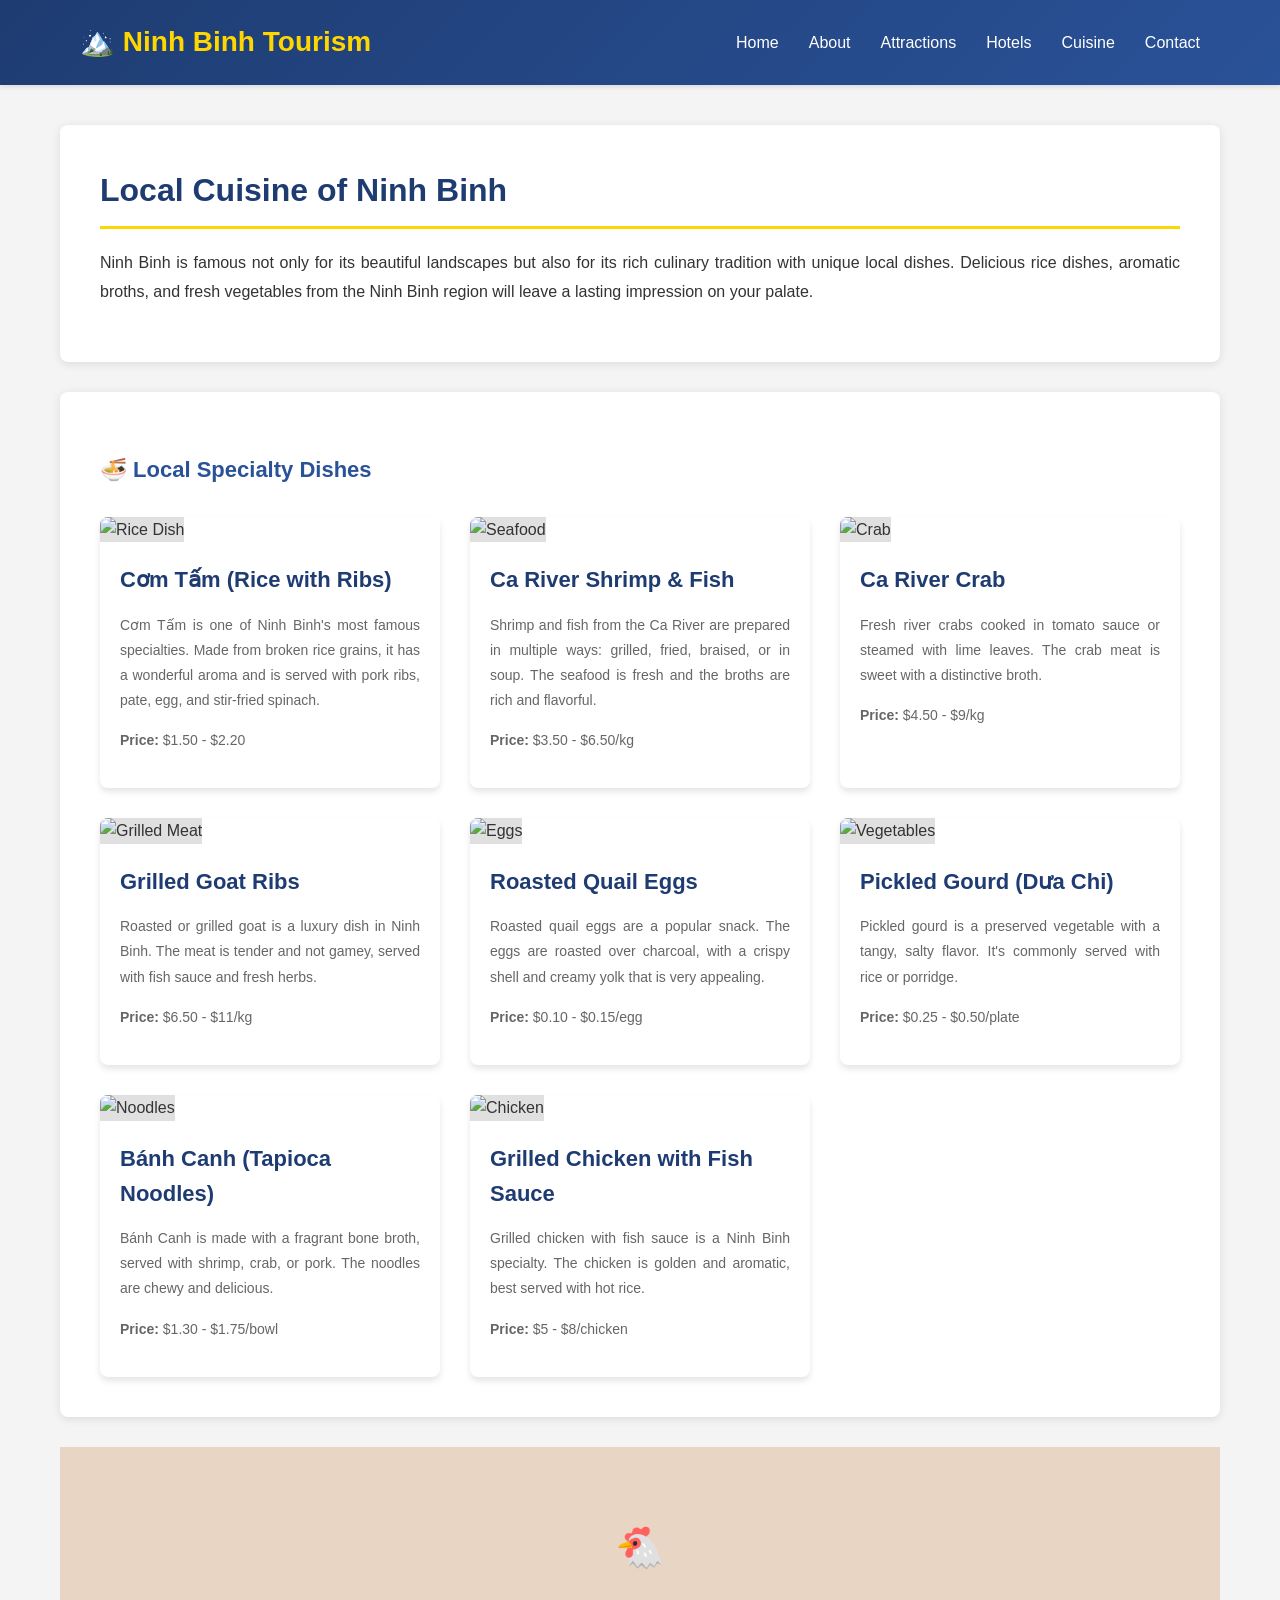
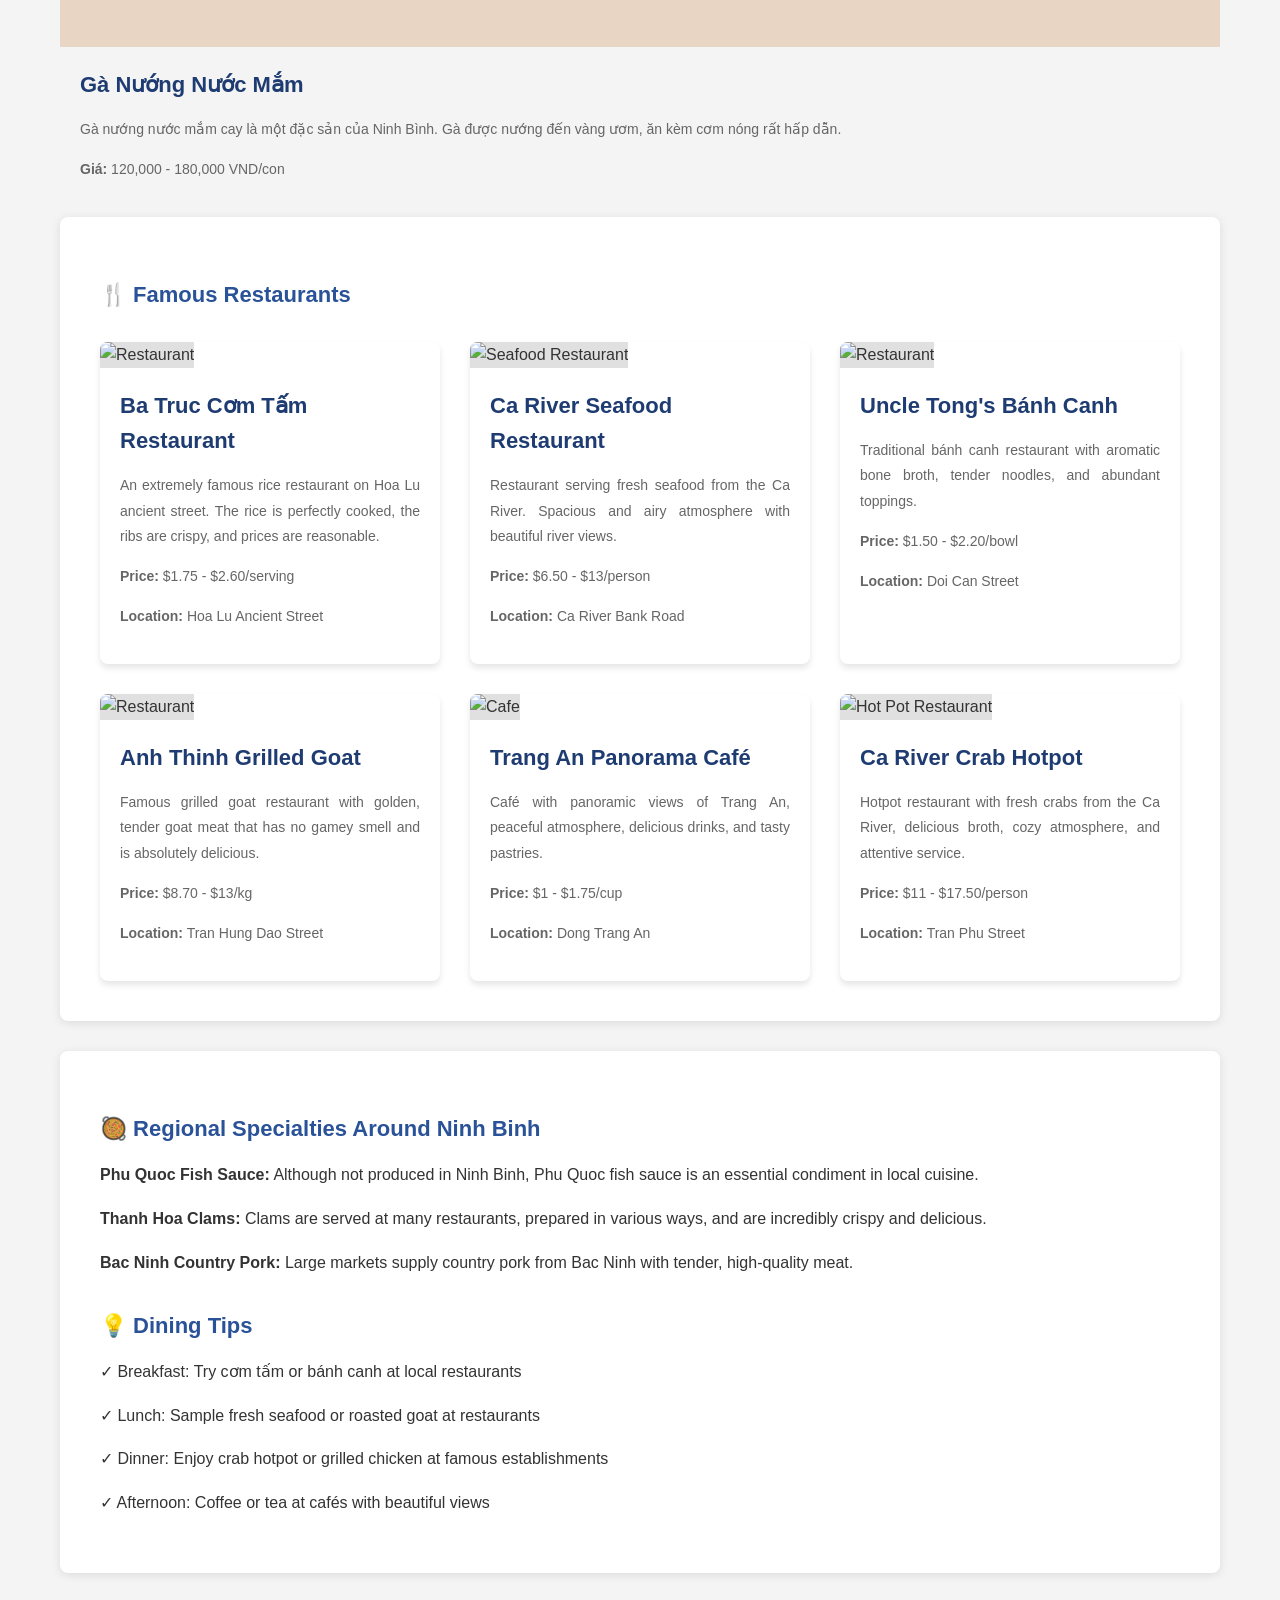
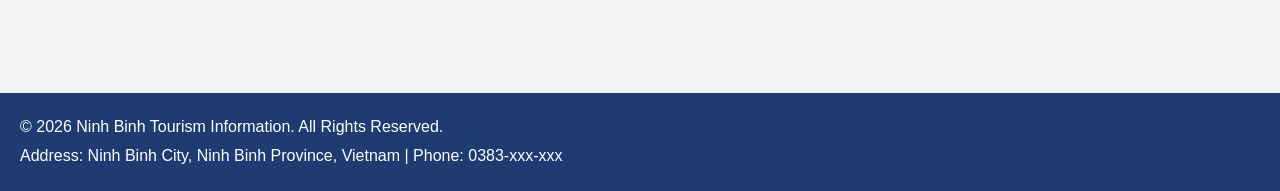
==== cuisine.html @ a0046a12 "Developing a Ninh Binh Tourism Information Website Introduction to Ninh Binh" ====
<!DOCTYPE html>
<html lang="en">
<head>
    <meta charset="UTF-8">
    <meta name="viewport" content="width=device-width, initial-scale=1.0">
    <title>Local Cuisine - Ninh Binh</title>
    <link rel="stylesheet" href="css/styles.css">
</head>
<body>
    <!-- Header -->
    <header>
        <div class="header-top">
            <div class="logo">🏔️ Ninh Binh Tourism</div>
            <nav>
                <ul>
                    <li><a href="index.html">Home</a></li>
                    <li><a href="intro.html">About</a></li>
                    <li><a href="attractions.html">Attractions</a></li>
                    <li><a href="hotels.html">Hotels</a></li>
                    <li><a href="cuisine.html">Cuisine</a></li>
                    <li><a href="contact.html">Contact</a></li>
                </ul>
            </nav>
        </div>
    </header>

    <!-- Main Content -->
    <main>
        <section class="container">
            <h2>Local Cuisine of Ninh Binh</h2>
            <p>Ninh Binh is famous not only for its beautiful landscapes but also for its rich culinary tradition with unique local dishes. Delicious rice dishes, aromatic broths, and fresh vegetables from the Ninh Binh region will leave a lasting impression on your palate.</p>
        </section>

        <section class="container">
            <h3>🍜 Local Specialty Dishes</h3>
            <div class="grid">
                <div class="card">
                    <img src="https://images.unsplash.com/photo-1546069901-ba9599a7e63c?w=400&h=300&fit=crop" alt="Rice Dish" class="card-image">
                    <div class="card-content">
                        <h3>Cơm Tấm (Rice with Ribs)</h3>
                        <p>Cơm Tấm is one of Ninh Binh's most famous specialties. Made from broken rice grains, it has a wonderful aroma and is served with pork ribs, pate, egg, and stir-fried spinach.</p>
                        <p><strong>Price:</strong> $1.50 - $2.20</p>
                    </div>
                </div>

                <div class="card">
                    <img src="https://images.unsplash.com/photo-1559827260-dc66d52bef19?w=400&h=300&fit=crop" alt="Seafood" class="card-image">
                    <div class="card-content">
                        <h3>Ca River Shrimp & Fish</h3>
                        <p>Shrimp and fish from the Ca River are prepared in multiple ways: grilled, fried, braised, or in soup. The seafood is fresh and the broths are rich and flavorful.</p>
                        <p><strong>Price:</strong> $3.50 - $6.50/kg</p>
                    </div>
                </div>

                <div class="card">
                    <img src="https://images.unsplash.com/photo-1580822261290-991b38693d1b?w=400&h=300&fit=crop" alt="Crab" class="card-image">
                    <div class="card-content">
                        <h3>Ca River Crab</h3>
                        <p>Fresh river crabs cooked in tomato sauce or steamed with lime leaves. The crab meat is sweet with a distinctive broth.</p>
                        <p><strong>Price:</strong> $4.50 - $9/kg</p>
                    </div>
                </div>

                <div class="card">
                    <img src="https://images.unsplash.com/photo-1555939594-58d7cb561ad1?w=400&h=300&fit=crop" alt="Grilled Meat" class="card-image">
                    <div class="card-content">
                        <h3>Grilled Goat Ribs</h3>
                        <p>Roasted or grilled goat is a luxury dish in Ninh Binh. The meat is tender and not gamey, served with fish sauce and fresh herbs.</p>
                        <p><strong>Price:</strong> $6.50 - $11/kg</p>
                    </div>
                </div>

                <div class="card">
                    <img src="https://images.unsplash.com/photo-1585518441758-b4b82e2d3c0b?w=400&h=300&fit=crop" alt="Eggs" class="card-image">
                    <div class="card-content">
                        <h3>Roasted Quail Eggs</h3>
                        <p>Roasted quail eggs are a popular snack. The eggs are roasted over charcoal, with a crispy shell and creamy yolk that is very appealing.</p>
                        <p><strong>Price:</strong> $0.10 - $0.15/egg</p>
                    </div>
                </div>

                <div class="card">
                    <img src="https://images.unsplash.com/photo-1589985643126-e47f83fbf518?w=400&h=300&fit=crop" alt="Vegetables" class="card-image">
                    <div class="card-content">
                        <h3>Pickled Gourd (Dưa Chi)</h3>
                        <p>Pickled gourd is a preserved vegetable with a tangy, salty flavor. It's commonly served with rice or porridge.</p>
                        <p><strong>Price:</strong> $0.25 - $0.50/plate</p>
                    </div>
                </div>

                <div class="card">
                    <img src="https://images.unsplash.com/photo-1612874742237-6526221fcf4b?w=400&h=300&fit=crop" alt="Noodles" class="card-image">
                    <div class="card-content">
                        <h3>Bánh Canh (Tapioca Noodles)</h3>
                        <p>Bánh Canh is made with a fragrant bone broth, served with shrimp, crab, or pork. The noodles are chewy and delicious.</p>
                        <p><strong>Price:</strong> $1.30 - $1.75/bowl</p>
                    </div>
                </div>

                <div class="card">
                    <img src="https://images.unsplash.com/photo-1598103442097-8b74394b95c6?w=400&h=300&fit=crop" alt="Chicken" class="card-image">
                    <div class="card-content">
                        <h3>Grilled Chicken with Fish Sauce</h3>
                        <p>Grilled chicken with fish sauce is a Ninh Binh specialty. The chicken is golden and aromatic, best served with hot rice.</p>
                        <p><strong>Price:</strong> $5 - $8/chicken</p>
                    </div>
                </div>
            </div>
        </section>
                    <div class="card-image" style="background-color: #e8d5c4; display: flex; align-items: center; justify-content: center; font-size: 40px;">🐔</div>
                    <div class="card-content">
                        <h3>Gà Nướng Nước Mắm</h3>
                        <p>Gà nướng nước mắm cay là một đặc sản của Ninh Bình. Gà được nướng đến vàng ươm, ăn kèm cơm nóng rất hấp dẫn.</p>
                        <p><strong>Giá:</strong> 120,000 - 180,000 VND/con</p>
                    </div>
                </div>
            </div>
        </section>

        <section class="container">
            <h3>🍴 Famous Restaurants</h3>
            <div class="grid">
                <div class="card">
                    <img src="https://images.unsplash.com/photo-1567089707562-89cc14f55bf2?w=400&h=300&fit=crop" alt="Restaurant" class="card-image">
                    <div class="card-content">
                        <h3>Ba Truc Cơm Tấm Restaurant</h3>
                        <p>An extremely famous rice restaurant on Hoa Lu ancient street. The rice is perfectly cooked, the ribs are crispy, and prices are reasonable.</p>
                        <p><strong>Price:</strong> $1.75 - $2.60/serving</p>
                        <p><strong>Location:</strong> Hoa Lu Ancient Street</p>
                    </div>
                </div>

                <div class="card">
                    <img src="https://images.unsplash.com/photo-1546069901-ba9599a7e63c?w=400&h=300&fit=crop" alt="Seafood Restaurant" class="card-image">
                    <div class="card-content">
                        <h3>Ca River Seafood Restaurant</h3>
                        <p>Restaurant serving fresh seafood from the Ca River. Spacious and airy atmosphere with beautiful river views.</p>
                        <p><strong>Price:</strong> $6.50 - $13/person</p>
                        <p><strong>Location:</strong> Ca River Bank Road</p>
                    </div>
                </div>

                <div class="card">
                    <img src="https://images.unsplash.com/photo-1612874742237-6526221fcf4b?w=400&h=300&fit=crop" alt="Restaurant" class="card-image">
                    <div class="card-content">
                        <h3>Uncle Tong's Bánh Canh</h3>
                        <p>Traditional bánh canh restaurant with aromatic bone broth, tender noodles, and abundant toppings.</p>
                        <p><strong>Price:</strong> $1.50 - $2.20/bowl</p>
                        <p><strong>Location:</strong> Doi Can Street</p>
                    </div>
                </div>

                <div class="card">
                    <img src="https://images.unsplash.com/photo-1555939594-58d7cb561ad1?w=400&h=300&fit=crop" alt="Restaurant" class="card-image">
                    <div class="card-content">
                        <h3>Anh Thinh Grilled Goat</h3>
                        <p>Famous grilled goat restaurant with golden, tender goat meat that has no gamey smell and is absolutely delicious.</p>
                        <p><strong>Price:</strong> $8.70 - $13/kg</p>
                        <p><strong>Location:</strong> Tran Hung Dao Street</p>
                    </div>
                </div>

                <div class="card">
                    <img src="https://images.unsplash.com/photo-1495521821757-a1efb6729352?w=400&h=300&fit=crop" alt="Cafe" class="card-image">
                    <div class="card-content">
                        <h3>Trang An Panorama Café</h3>
                        <p>Café with panoramic views of Trang An, peaceful atmosphere, delicious drinks, and tasty pastries.</p>
                        <p><strong>Price:</strong> $1 - $1.75/cup</p>
                        <p><strong>Location:</strong> Dong Trang An</p>
                    </div>
                </div>

                <div class="card">
                    <img src="https://images.unsplash.com/photo-1567299676641-46d1f1ed548a?w=400&h=300&fit=crop" alt="Hot Pot Restaurant" class="card-image">
                    <div class="card-content">
                        <h3>Ca River Crab Hotpot</h3>
                        <p>Hotpot restaurant with fresh crabs from the Ca River, delicious broth, cozy atmosphere, and attentive service.</p>
                        <p><strong>Price:</strong> $11 - $17.50/person</p>
                        <p><strong>Location:</strong> Tran Phu Street</p>
                    </div>
                </div>
            </div>
        </section>

        <section class="container">
            <h3>🥘 Regional Specialties Around Ninh Binh</h3>
            <p><strong>Phu Quoc Fish Sauce:</strong> Although not produced in Ninh Binh, Phu Quoc fish sauce is an essential condiment in local cuisine.</p>
            <p><strong>Thanh Hoa Clams:</strong> Clams are served at many restaurants, prepared in various ways, and are incredibly crispy and delicious.</p>
            <p><strong>Bac Ninh Country Pork:</strong> Large markets supply country pork from Bac Ninh with tender, high-quality meat.</p>
            
            <h3 style="margin-top: 30px;">💡 Dining Tips</h3>
            <p>✓ Breakfast: Try cơm tấm or bánh canh at local restaurants</p>
            <p>✓ Lunch: Sample fresh seafood or roasted goat at restaurants</p>
            <p>✓ Dinner: Enjoy crab hotpot or grilled chicken at famous establishments</p>
            <p>✓ Afternoon: Coffee or tea at cafés with beautiful views</p>
        </section>
    </main>

    <!-- Footer -->
    <footer>
        <p>&copy; 2026 Ninh Binh Tourism Information. All Rights Reserved.</p>
        <p>Address: Ninh Binh City, Ninh Binh Province, Vietnam | Phone: 0383-xxx-xxx</p>
    </footer>
</body>
</html>
---- css/styles.css ----
/* General Styles */
* {
    margin: 0;
    padding: 0;
    box-sizing: border-box;
}

body {
    font-family: 'Segoe UI', Tahoma, Geneva, Verdana, sans-serif;
    line-height: 1.6;
    color: #333;
    background-color: #f4f4f4;
}

a {
    text-decoration: none;
    color: inherit;
}

/* Header & Navigation */
header {
    background: linear-gradient(135deg, #1e3c72 0%, #2a5298 100%);
    color: white;
    padding: 0;
    box-shadow: 0 2px 5px rgba(0, 0, 0, 0.1);
    position: sticky;
    top: 0;
    z-index: 100;
}

.header-top {
    display: flex;
    justify-content: space-between;
    align-items: center;
    padding: 20px 40px;
    max-width: 1200px;
    margin: 0 auto;
    width: 100%;
}

.logo {
    font-size: 28px;
    font-weight: bold;
    color: #ffd700;
}

nav ul {
    list-style: none;
    display: flex;
    gap: 30px;
}

nav a {
    color: white;
    font-size: 16px;
    transition: color 0.3s ease;
}

nav a:hover {
    color: #ffd700;
}

/* Hero Section */
.hero {
    background: linear-gradient(rgba(0, 0, 0, 0.5), rgba(0, 0, 0, 0.5)), center/cover;
    background-size: cover;
    height: 500px;
    display: flex;
    align-items: center;
    justify-content: center;
    text-align: center;
    color: white;
}

.hero-content h1 {
    font-size: 48px;
    margin-bottom: 20px;
}

.hero-content p {
    font-size: 20px;
    margin-bottom: 30px;
}

.btn {
    display: inline-block;
    padding: 12px 30px;
    background-color: #ffd700;
    color: #1e3c72;
    border: none;
    border-radius: 5px;
    font-size: 16px;
    font-weight: bold;
    cursor: pointer;
    transition: background-color 0.3s ease;
}

.btn:hover {
    background-color: #ffed4e;
}

.btn-secondary {
    background-color: #2a5298;
    color: white;
    border: 2px solid #ffd700;
}

.btn-secondary:hover {
    background-color: #1e3c72;
}

/* Main Content */
main {
    max-width: 1200px;
    margin: 0 auto;
    padding: 40px 20px;
}

.container {
    background: white;
    padding: 40px;
    border-radius: 8px;
    box-shadow: 0 2px 10px rgba(0, 0, 0, 0.1);
    margin-bottom: 30px;
}

h2 {
    color: #1e3c72;
    font-size: 32px;
    margin-bottom: 20px;
    border-bottom: 3px solid #ffd700;
    padding-bottom: 10px;
}

h3 {
    color: #2a5298;
    font-size: 22px;
    margin-top: 20px;
    margin-bottom: 15px;
}

p {
    margin-bottom: 15px;
    text-align: justify;
    line-height: 1.8;
}

/* Grid Layout for Cards */
.grid {
    display: grid;
    grid-template-columns: repeat(auto-fit, minmax(300px, 1fr));
    gap: 30px;
    margin-top: 30px;
}

.card {
    background: white;
    border-radius: 8px;
    overflow: hidden;
    box-shadow: 0 4px 6px rgba(0, 0, 0, 0.1);
    transition: transform 0.3s ease, box-shadow 0.3s ease;
}

.card:hover {
    transform: translateY(-5px);
    box-shadow: 0 8px 12px rgba(0, 0, 0, 0.2);
}

.card-image {
    width: 100%;
    height: 200px;
    object-fit: cover;
    background-color: #e0e0e0;
}

.card-content {
    padding: 20px;
}

.card-content h3 {
    margin-top: 0;
    color: #1e3c72;
}

.card-content p {
    font-size: 14px;
    color: #666;
}

.rating {
    color: #ffd700;
    font-size: 14px;
    margin: 10px 0;
}

/* Contact Form */
.form-group {
    margin-bottom: 20px;
}

label {
    display: block;
    margin-bottom: 5px;
    color: #1e3c72;
    font-weight: bold;
}

input[type="text"],
input[type="email"],
input[type="phone"],
textarea {
    width: 100%;
    padding: 12px;
    border: 1px solid #ddd;
    border-radius: 4px;
    font-size: 14px;
    font-family: Arial, sans-serif;
}

textarea {
    resize: vertical;
    min-height: 120px;
}

input[type="text"]:focus,
input[type="email"]:focus,
input[type="phone"]:focus,
textarea:focus {
    outline: none;
    border-color: #2a5298;
    box-shadow: 0 0 5px rgba(42, 82, 152, 0.3);
}

/* Footer */
footer {
    background: #1e3c72;
    color: white;
    text-align: center;
    padding: 20px;
    margin-top: 50px;
}

footer p {
    margin: 0;
    color: white;
}

/* Responsive Design */
@media (max-width: 768px) {
    .header-top {
        flex-direction: column;
        gap: 20px;
        padding: 15px 20px;
    }

    nav ul {
        flex-direction: column;
        gap: 10px;
        text-align: center;
    }

    .hero {
        height: 300px;
    }

    .hero-content h1 {
        font-size: 32px;
    }

    .hero-content p {
        font-size: 16px;
    }

    .grid {
        grid-template-columns: 1fr;
    }

    main {
        padding: 20px 10px;
    }

    .container {
        padding: 20px;
    }
}
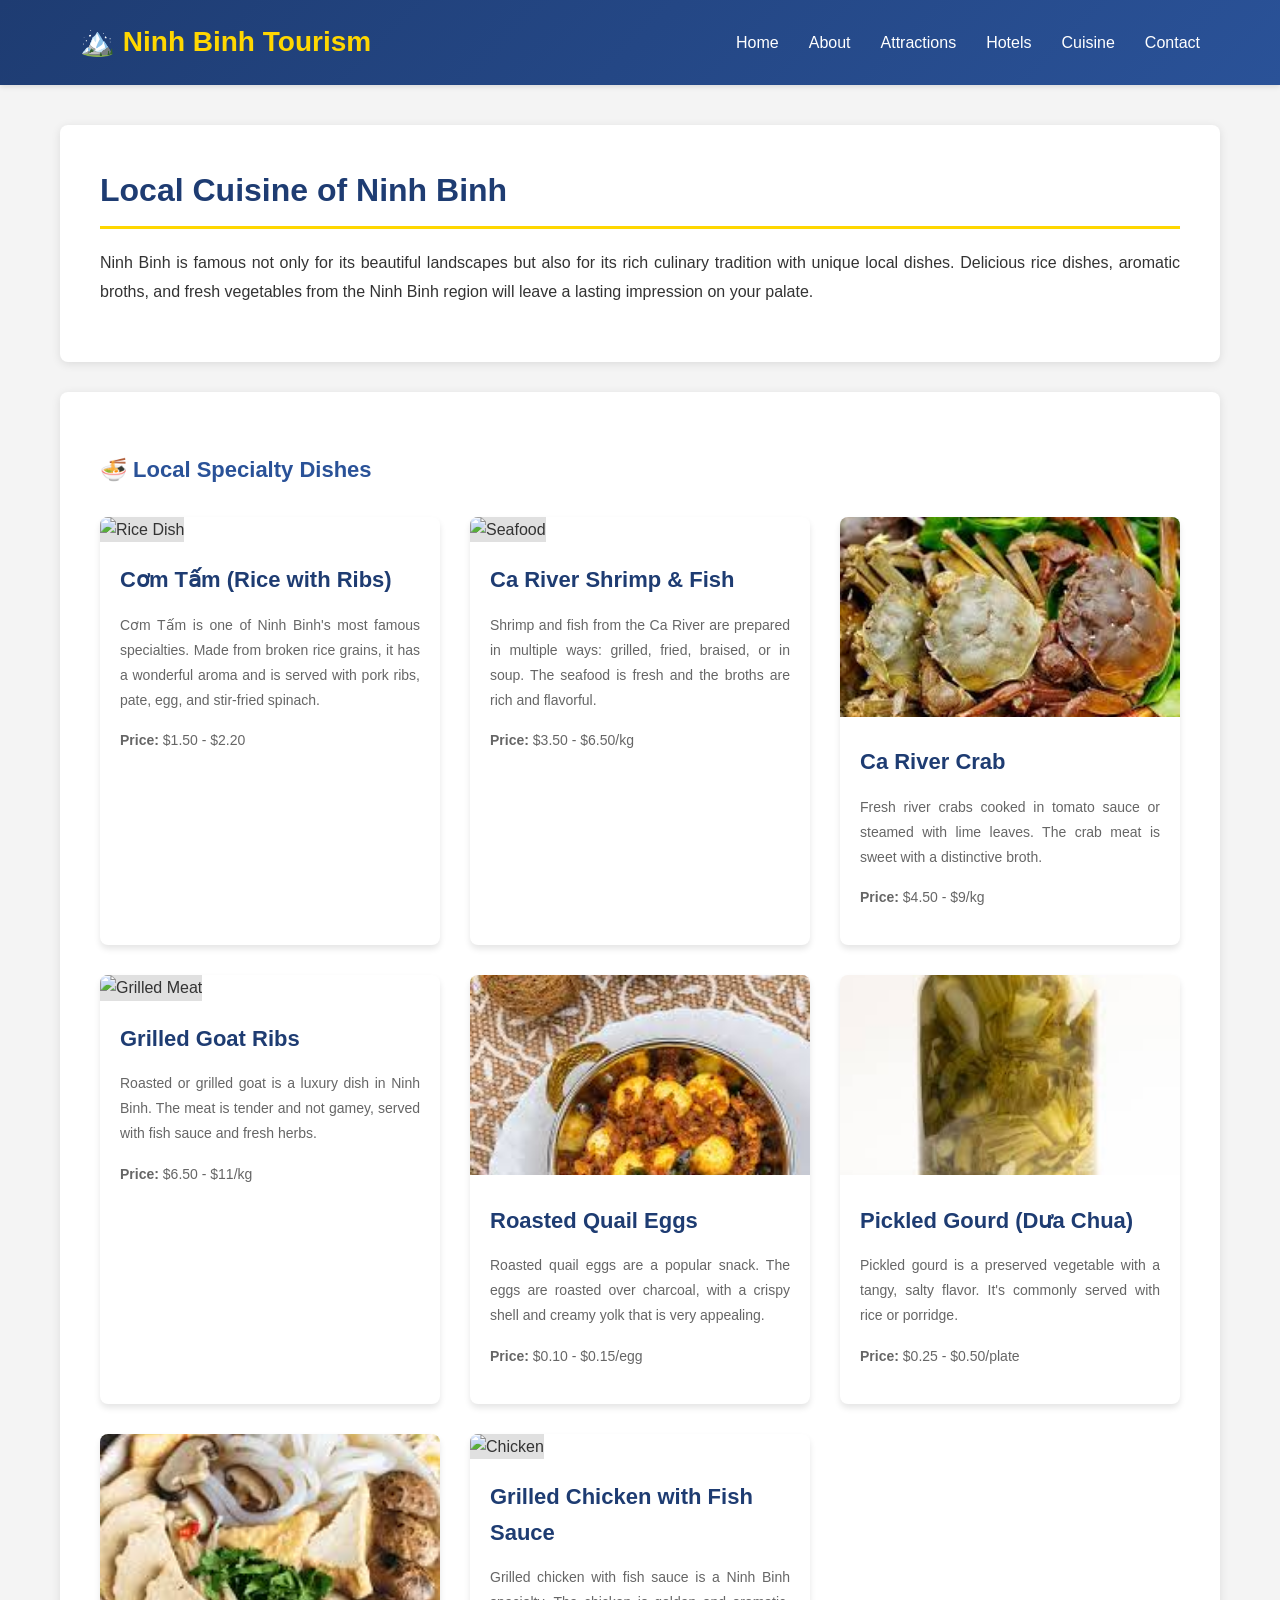
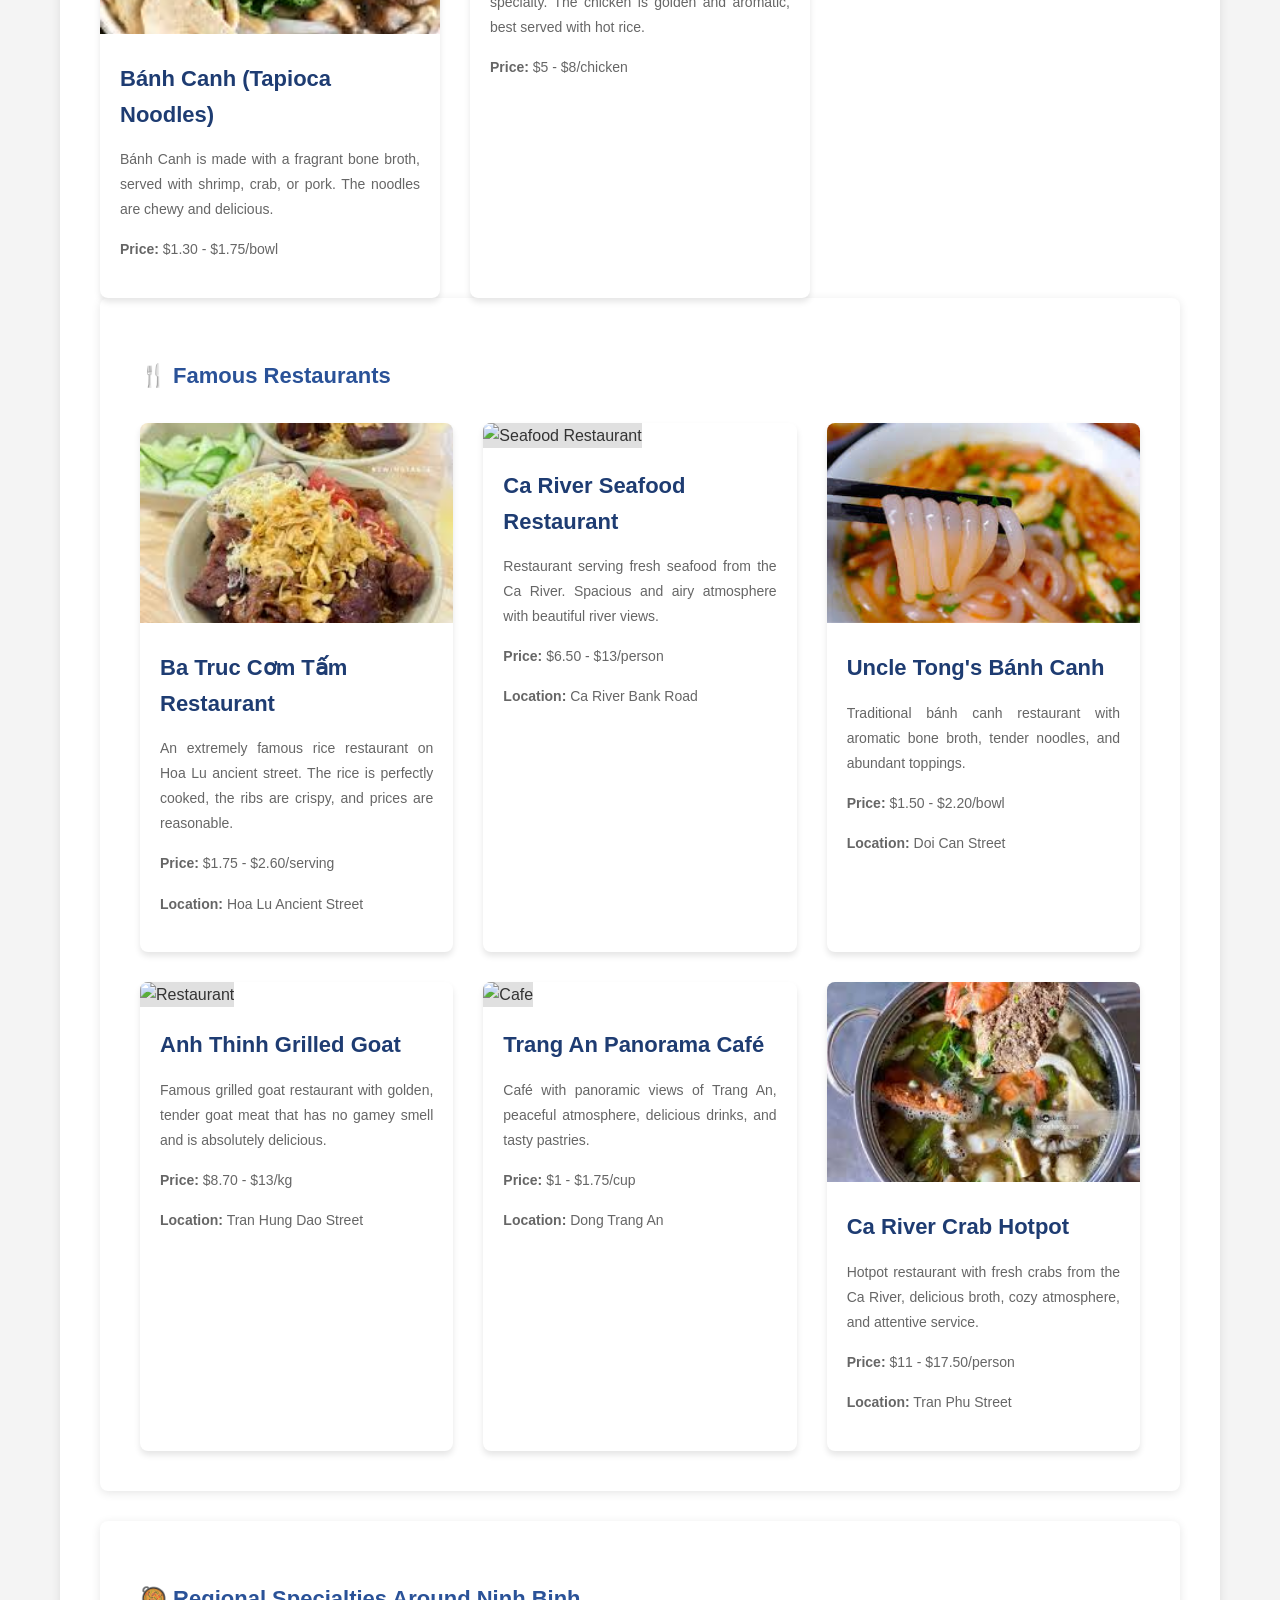
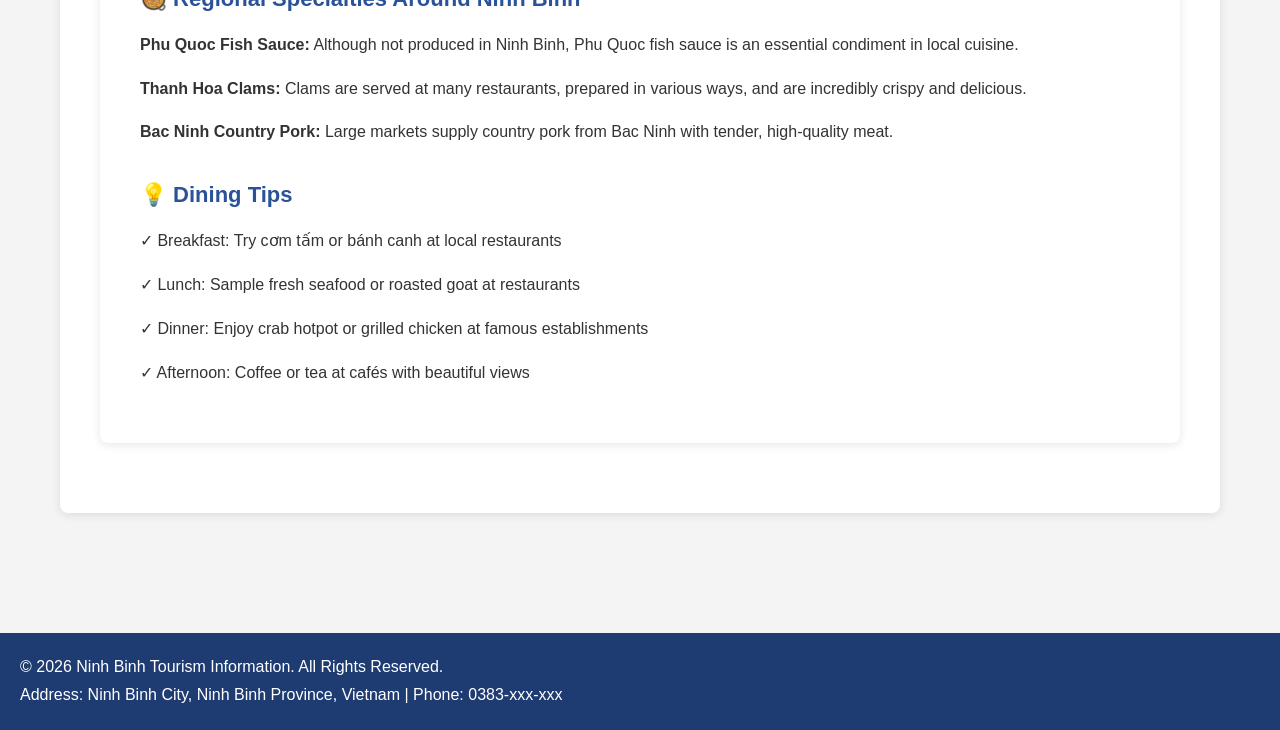
==== commit 9a25abaa: "Sửa lại ảnh rồi" ====
--- a/cuisine.html
+++ b/cuisine.html
@@ -53,7 +53,7 @@
                 </div>
 
                 <div class="card">
-                    <img src="https://images.unsplash.com/photo-1580822261290-991b38693d1b?w=400&h=300&fit=crop" alt="Crab" class="card-image">
+                    <img src="[data-uri]" alt="Crab" class="card-image">
                     <div class="card-content">
                         <h3>Ca River Crab</h3>
                         <p>Fresh river crabs cooked in tomato sauce or steamed with lime leaves. The crab meat is sweet with a distinctive broth.</p>
@@ -71,7 +71,7 @@
                 </div>
 
                 <div class="card">
-                    <img src="https://images.unsplash.com/photo-1585518441758-b4b82e2d3c0b?w=400&h=300&fit=crop" alt="Eggs" class="card-image">
+                    <img src="[data-uri]" alt="Eggs" class="card-image">
                     <div class="card-content">
                         <h3>Roasted Quail Eggs</h3>
                         <p>Roasted quail eggs are a popular snack. The eggs are roasted over charcoal, with a crispy shell and creamy yolk that is very appealing.</p>
@@ -80,16 +80,16 @@
                 </div>
 
                 <div class="card">
-                    <img src="https://images.unsplash.com/photo-1589985643126-e47f83fbf518?w=400&h=300&fit=crop" alt="Vegetables" class="card-image">
+                    <img src="[data-uri]" alt="Vegetables" class="card-image">
                     <div class="card-content">
-                        <h3>Pickled Gourd (Dưa Chi)</h3>
+                        <h3>Pickled Gourd (Dưa Chua)</h3>
                         <p>Pickled gourd is a preserved vegetable with a tangy, salty flavor. It's commonly served with rice or porridge.</p>
                         <p><strong>Price:</strong> $0.25 - $0.50/plate</p>
                     </div>
                 </div>
 
                 <div class="card">
-                    <img src="https://images.unsplash.com/photo-1612874742237-6526221fcf4b?w=400&h=300&fit=crop" alt="Noodles" class="card-image">
+                    <img src="[data-uri]" alt="Noodles" class="card-image">
                     <div class="card-content">
                         <h3>Bánh Canh (Tapioca Noodles)</h3>
                         <p>Bánh Canh is made with a fragrant bone broth, served with shrimp, crab, or pork. The noodles are chewy and delicious.</p>
@@ -106,22 +106,13 @@
                     </div>
                 </div>
             </div>
-        </section>
-                    <div class="card-image" style="background-color: #e8d5c4; display: flex; align-items: center; justify-content: center; font-size: 40px;">🐔</div>
-                    <div class="card-content">
-                        <h3>Gà Nướng Nước Mắm</h3>
-                        <p>Gà nướng nước mắm cay là một đặc sản của Ninh Bình. Gà được nướng đến vàng ươm, ăn kèm cơm nóng rất hấp dẫn.</p>
-                        <p><strong>Giá:</strong> 120,000 - 180,000 VND/con</p>
-                    </div>
-                </div>
-            </div>
-        </section>
+        
 
         <section class="container">
             <h3>🍴 Famous Restaurants</h3>
             <div class="grid">
                 <div class="card">
-                    <img src="https://images.unsplash.com/photo-1567089707562-89cc14f55bf2?w=400&h=300&fit=crop" alt="Restaurant" class="card-image">
+                    <img src="[data-uri]" alt="Restaurant" class="card-image">
                     <div class="card-content">
                         <h3>Ba Truc Cơm Tấm Restaurant</h3>
                         <p>An extremely famous rice restaurant on Hoa Lu ancient street. The rice is perfectly cooked, the ribs are crispy, and prices are reasonable.</p>
@@ -131,7 +122,7 @@
                 </div>
 
                 <div class="card">
-                    <img src="https://images.unsplash.com/photo-1546069901-ba9599a7e63c?w=400&h=300&fit=crop" alt="Seafood Restaurant" class="card-image">
+                    <img src="https://dynamic-media-cdn.tripadvisor.com/media/photo-o/26/1d/73/3b/44-tr-n-b-ch-d-ng-phu.jpg?w=500&h=-1&s=1" alt="Seafood Restaurant" class="card-image">
                     <div class="card-content">
                         <h3>Ca River Seafood Restaurant</h3>
                         <p>Restaurant serving fresh seafood from the Ca River. Spacious and airy atmosphere with beautiful river views.</p>
@@ -141,7 +132,7 @@
                 </div>
 
                 <div class="card">
-                    <img src="https://images.unsplash.com/photo-1612874742237-6526221fcf4b?w=400&h=300&fit=crop" alt="Restaurant" class="card-image">
+                    <img src="[data-uri]" alt="Restaurant" class="card-image">
                     <div class="card-content">
                         <h3>Uncle Tong's Bánh Canh</h3>
                         <p>Traditional bánh canh restaurant with aromatic bone broth, tender noodles, and abundant toppings.</p>
@@ -171,7 +162,7 @@
                 </div>
 
                 <div class="card">
-                    <img src="https://images.unsplash.com/photo-1567299676641-46d1f1ed548a?w=400&h=300&fit=crop" alt="Hot Pot Restaurant" class="card-image">
+                    <img src="[data-uri]" alt="Hot Pot Restaurant" class="card-image">
                     <div class="card-content">
                         <h3>Ca River Crab Hotpot</h3>
                         <p>Hotpot restaurant with fresh crabs from the Ca River, delicious broth, cozy atmosphere, and attentive service.</p>
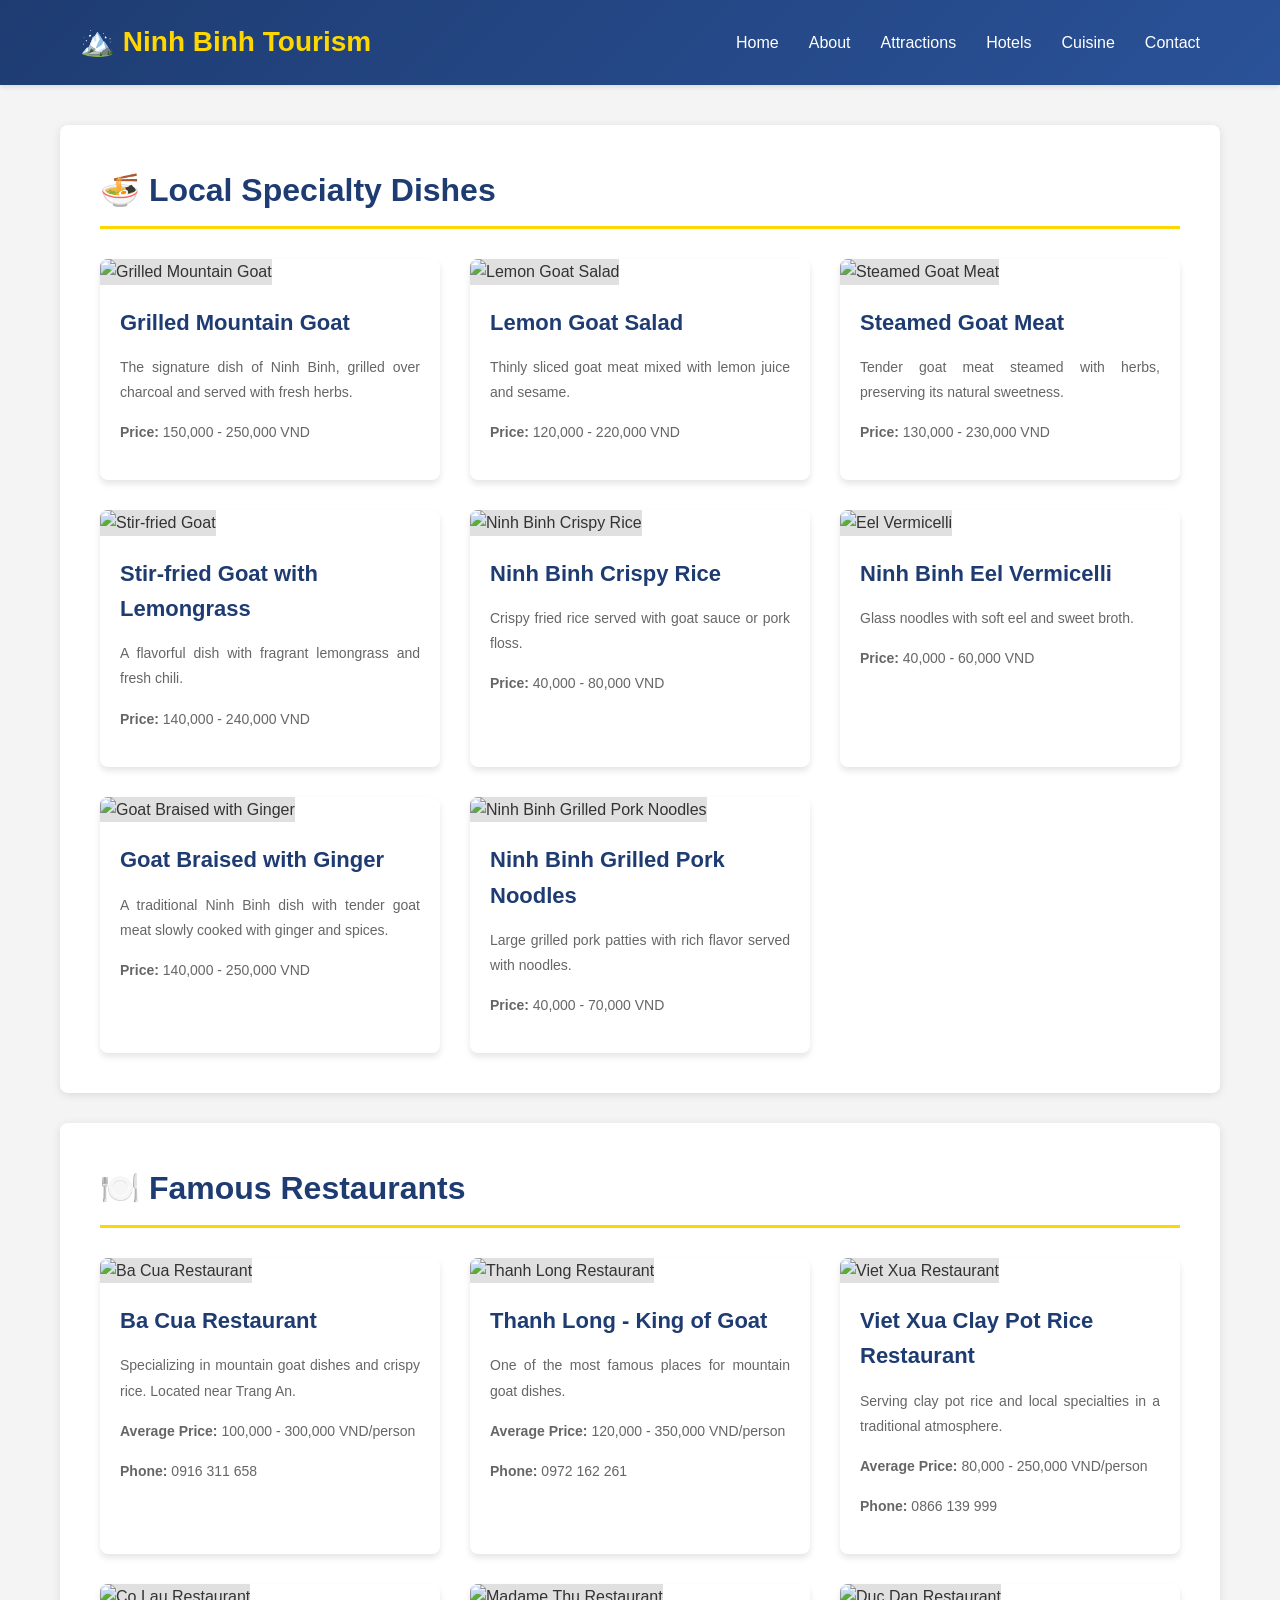
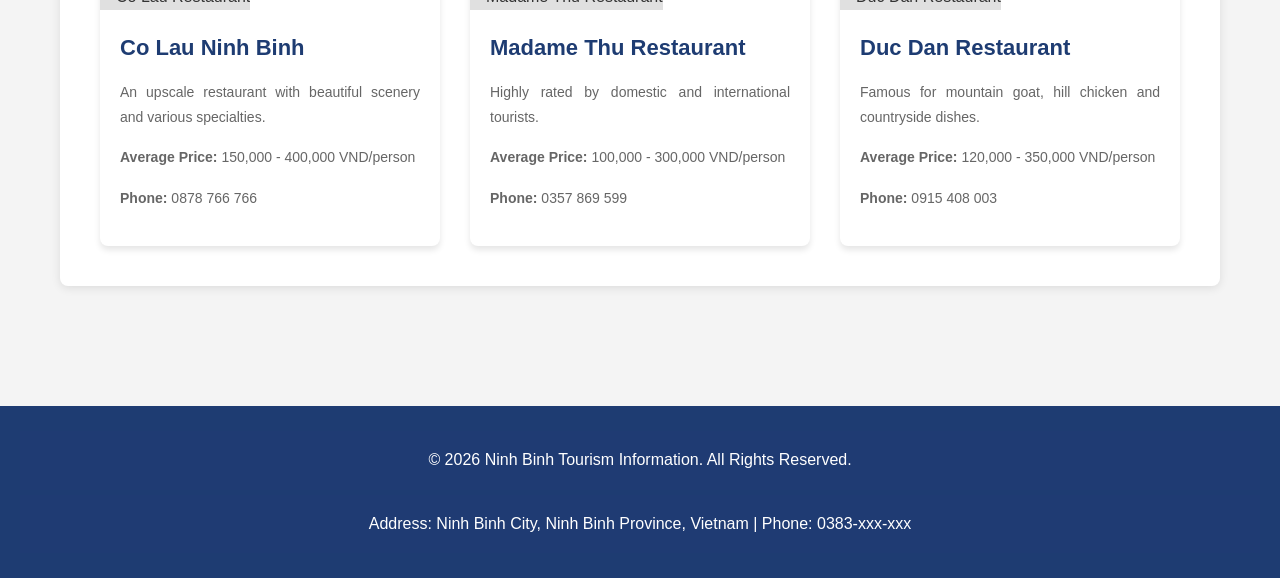
==== commit 940720d6: "cuisine/css" ====
--- a/cuisine.html
+++ b/cuisine.html
@@ -26,165 +26,154 @@
 
     <!-- Main Content -->
     <main>
-        <section class="container">
-            <h2>Local Cuisine of Ninh Binh</h2>
-            <p>Ninh Binh is famous not only for its beautiful landscapes but also for its rich culinary tradition with unique local dishes. Delicious rice dishes, aromatic broths, and fresh vegetables from the Ninh Binh region will leave a lasting impression on your palate.</p>
-        </section>
+        <!-- 🍜 Local Specialty Dishes -->
+<section class="container">
+    <h2>🍜 Local Specialty Dishes</h2>
+    <div class="grid">
 
-        <section class="container">
-            <h3>🍜 Local Specialty Dishes</h3>
-            <div class="grid">
-                <div class="card">
-                    <img src="https://images.unsplash.com/photo-1546069901-ba9599a7e63c?w=400&h=300&fit=crop" alt="Rice Dish" class="card-image">
-                    <div class="card-content">
-                        <h3>Cơm Tấm (Rice with Ribs)</h3>
-                        <p>Cơm Tấm is one of Ninh Binh's most famous specialties. Made from broken rice grains, it has a wonderful aroma and is served with pork ribs, pate, egg, and stir-fried spinach.</p>
-                        <p><strong>Price:</strong> $1.50 - $2.20</p>
-                    </div>
-                </div>
+        <div class="card">
+            <img src="https://images.unsplash.com/photo-1555939594-58d7cb561ad1?w=400&h=250&fit=crop" alt="Grilled Mountain Goat" class="card-image">
+            <div class="card-content">
+                <h3>Grilled Mountain Goat</h3>
+                <p>The signature dish of Ninh Binh, grilled over charcoal and served with fresh herbs.</p>
+                <p><strong>Price:</strong> 150,000 - 250,000 VND</p>
+            </div>
+        </div>
 
-                <div class="card">
-                    <img src="https://images.unsplash.com/photo-1559827260-dc66d52bef19?w=400&h=300&fit=crop" alt="Seafood" class="card-image">
-                    <div class="card-content">
-                        <h3>Ca River Shrimp & Fish</h3>
-                        <p>Shrimp and fish from the Ca River are prepared in multiple ways: grilled, fried, braised, or in soup. The seafood is fresh and the broths are rich and flavorful.</p>
-                        <p><strong>Price:</strong> $3.50 - $6.50/kg</p>
-                    </div>
-                </div>
+        <div class="card">
+            <img src="https://images.unsplash.com/photo-1504674900247-0877df9cc836?w=400&h=250&fit=crop" alt="Lemon Goat Salad" class="card-image">
+            <div class="card-content">
+                <h3>Lemon Goat Salad</h3>
+                <p>Thinly sliced goat meat mixed with lemon juice and sesame.</p>
+                <p><strong>Price:</strong> 120,000 - 220,000 VND</p>
+            </div>
+        </div>
 
-                <div class="card">
-                    <img src="[data-uri]" alt="Crab" class="card-image">
-                    <div class="card-content">
-                        <h3>Ca River Crab</h3>
-                        <p>Fresh river crabs cooked in tomato sauce or steamed with lime leaves. The crab meat is sweet with a distinctive broth.</p>
-                        <p><strong>Price:</strong> $4.50 - $9/kg</p>
-                    </div>
-                </div>
+        <div class="card">
+            <img src="https://images.unsplash.com/photo-1544025162-d76694265947?w=400&h=250&fit=crop" alt="Steamed Goat Meat" class="card-image">
+            <div class="card-content">
+                <h3>Steamed Goat Meat</h3>
+                <p>Tender goat meat steamed with herbs, preserving its natural sweetness.</p>
+                <p><strong>Price:</strong> 130,000 - 230,000 VND</p>
+            </div>
+        </div>
 
-                <div class="card">
-                    <img src="https://images.unsplash.com/photo-1555939594-58d7cb561ad1?w=400&h=300&fit=crop" alt="Grilled Meat" class="card-image">
-                    <div class="card-content">
-                        <h3>Grilled Goat Ribs</h3>
-                        <p>Roasted or grilled goat is a luxury dish in Ninh Binh. The meat is tender and not gamey, served with fish sauce and fresh herbs.</p>
-                        <p><strong>Price:</strong> $6.50 - $11/kg</p>
-                    </div>
-                </div>
+        <div class="card">
+            <img src="https://images.unsplash.com/photo-1526318896980-cf78c088247c?w=400&h=250&fit=crop" alt="Stir-fried Goat" class="card-image">
+            <div class="card-content">
+                <h3>Stir-fried Goat with Lemongrass</h3>
+                <p>A flavorful dish with fragrant lemongrass and fresh chili.</p>
+                <p><strong>Price:</strong> 140,000 - 240,000 VND</p>
+            </div>
+        </div>
 
-                <div class="card">
-                    <img src="[data-uri]" alt="Eggs" class="card-image">
-                    <div class="card-content">
-                        <h3>Roasted Quail Eggs</h3>
-                        <p>Roasted quail eggs are a popular snack. The eggs are roasted over charcoal, with a crispy shell and creamy yolk that is very appealing.</p>
-                        <p><strong>Price:</strong> $0.10 - $0.15/egg</p>
-                    </div>
-                </div>
+        <div class="card">
+            <img src="https://images.unsplash.com/photo-1603133872878-684f208fb84b?w=400&h=250&fit=crop" alt="Ninh Binh Crispy Rice" class="card-image">
+            <div class="card-content">
+                <h3>Ninh Binh Crispy Rice</h3>
+                <p>Crispy fried rice served with goat sauce or pork floss.</p>
+                <p><strong>Price:</strong> 40,000 - 80,000 VND</p>
+            </div>
+        </div>
 
-                <div class="card">
-                    <img src="[data-uri]" alt="Vegetables" class="card-image">
-                    <div class="card-content">
-                        <h3>Pickled Gourd (Dưa Chua)</h3>
-                        <p>Pickled gourd is a preserved vegetable with a tangy, salty flavor. It's commonly served with rice or porridge.</p>
-                        <p><strong>Price:</strong> $0.25 - $0.50/plate</p>
-                    </div>
-                </div>
+        <div class="card">
+            <img src="https://images.unsplash.com/photo-1617093727343-374698b1b08d?w=400&h=250&fit=crop" alt="Eel Vermicelli" class="card-image">
+            <div class="card-content">
+                <h3>Ninh Binh Eel Vermicelli</h3>
+                <p>Glass noodles with soft eel and sweet broth.</p>
+                <p><strong>Price:</strong> 40,000 - 60,000 VND</p>
+            </div>
+        </div>
 
-                <div class="card">
-                    <img src="[data-uri]" alt="Noodles" class="card-image">
-                    <div class="card-content">
-                        <h3>Bánh Canh (Tapioca Noodles)</h3>
-                        <p>Bánh Canh is made with a fragrant bone broth, served with shrimp, crab, or pork. The noodles are chewy and delicious.</p>
-                        <p><strong>Price:</strong> $1.30 - $1.75/bowl</p>
-                    </div>
-                </div>
+        <div class="card">
+    <img src="https://images.unsplash.com/photo-1544025162-d76694265947?w=400&h=250&fit=crop" alt="Goat Braised with Ginger" class="card-image">
+        <div class="card-content">
+        <h3>Goat Braised with Ginger</h3>
+        <p>A traditional Ninh Binh dish with tender goat meat slowly cooked with ginger and spices.</p>
+        <p><strong>Price:</strong> 140,000 - 250,000 VND</p>
+    </div>
+</div>
 
-                <div class="card">
-                    <img src="https://images.unsplash.com/photo-1598103442097-8b74394b95c6?w=400&h=300&fit=crop" alt="Chicken" class="card-image">
-                    <div class="card-content">
-                        <h3>Grilled Chicken with Fish Sauce</h3>
-                        <p>Grilled chicken with fish sauce is a Ninh Binh specialty. The chicken is golden and aromatic, best served with hot rice.</p>
-                        <p><strong>Price:</strong> $5 - $8/chicken</p>
-                    </div>
-                </div>
+        <div class="card">
+            <img src="https://images.unsplash.com/photo-1604908177520-1f3c8e5b6f4d?w=400&h=250&fit=crop" alt="Ninh Binh Grilled Pork Noodles" class="card-image">
+            <div class="card-content">
+                <h3>Ninh Binh Grilled Pork Noodles</h3>
+                <p>Large grilled pork patties with rich flavor served with noodles.</p>
+                <p><strong>Price:</strong> 40,000 - 70,000 VND</p>
             </div>
-        
+        </div>
 
-        <section class="container">
-            <h3>🍴 Famous Restaurants</h3>
-            <div class="grid">
-                <div class="card">
-                    <img src="[data-uri]" alt="Restaurant" class="card-image">
-                    <div class="card-content">
-                        <h3>Ba Truc Cơm Tấm Restaurant</h3>
-                        <p>An extremely famous rice restaurant on Hoa Lu ancient street. The rice is perfectly cooked, the ribs are crispy, and prices are reasonable.</p>
-                        <p><strong>Price:</strong> $1.75 - $2.60/serving</p>
-                        <p><strong>Location:</strong> Hoa Lu Ancient Street</p>
-                    </div>
-                </div>
+    </div>
+</section>
 
-                <div class="card">
-                    <img src="https://dynamic-media-cdn.tripadvisor.com/media/photo-o/26/1d/73/3b/44-tr-n-b-ch-d-ng-phu.jpg?w=500&h=-1&s=1" alt="Seafood Restaurant" class="card-image">
-                    <div class="card-content">
-                        <h3>Ca River Seafood Restaurant</h3>
-                        <p>Restaurant serving fresh seafood from the Ca River. Spacious and airy atmosphere with beautiful river views.</p>
-                        <p><strong>Price:</strong> $6.50 - $13/person</p>
-                        <p><strong>Location:</strong> Ca River Bank Road</p>
-                    </div>
-                </div>
 
-                <div class="card">
-                    <img src="[data-uri]" alt="Restaurant" class="card-image">
-                    <div class="card-content">
-                        <h3>Uncle Tong's Bánh Canh</h3>
-                        <p>Traditional bánh canh restaurant with aromatic bone broth, tender noodles, and abundant toppings.</p>
-                        <p><strong>Price:</strong> $1.50 - $2.20/bowl</p>
-                        <p><strong>Location:</strong> Doi Can Street</p>
-                    </div>
-                </div>
+<!-- 🍽️ Famous Restaurants -->
+<section class="container">
+    <h2>🍽️ Famous Restaurants</h2>
+    <div class="grid">
 
-                <div class="card">
-                    <img src="https://images.unsplash.com/photo-1555939594-58d7cb561ad1?w=400&h=300&fit=crop" alt="Restaurant" class="card-image">
-                    <div class="card-content">
-                        <h3>Anh Thinh Grilled Goat</h3>
-                        <p>Famous grilled goat restaurant with golden, tender goat meat that has no gamey smell and is absolutely delicious.</p>
-                        <p><strong>Price:</strong> $8.70 - $13/kg</p>
-                        <p><strong>Location:</strong> Tran Hung Dao Street</p>
-                    </div>
-                </div>
+        <div class="card">
+            <img src="https://images.unsplash.com/photo-1517248135467-4c7edcad34c4?w=400&h=250&fit=crop" alt="Ba Cua Restaurant" class="card-image">
+            <div class="card-content">
+                <h3>Ba Cua Restaurant</h3>
+                <p>Specializing in mountain goat dishes and crispy rice. Located near Trang An.</p>
+                <p><strong>Average Price:</strong> 100,000 - 300,000 VND/person</p>
+                <p><strong>Phone:</strong> 0916 311 658</p>
+            </div>
+        </div>
 
-                <div class="card">
-                    <img src="https://images.unsplash.com/photo-1495521821757-a1efb6729352?w=400&h=300&fit=crop" alt="Cafe" class="card-image">
-                    <div class="card-content">
-                        <h3>Trang An Panorama Café</h3>
-                        <p>Café with panoramic views of Trang An, peaceful atmosphere, delicious drinks, and tasty pastries.</p>
-                        <p><strong>Price:</strong> $1 - $1.75/cup</p>
-                        <p><strong>Location:</strong> Dong Trang An</p>
-                    </div>
-                </div>
+        <div class="card">
+            <img src="https://images.unsplash.com/photo-1552566626-52f8b828add9?w=400&h=250&fit=crop" alt="Thanh Long Restaurant" class="card-image">
+            <div class="card-content">
+                <h3>Thanh Long - King of Goat</h3>
+                <p>One of the most famous places for mountain goat dishes.</p>
+                <p><strong>Average Price:</strong> 120,000 - 350,000 VND/person</p>
+                <p><strong>Phone:</strong> 0972 162 261</p>
+            </div>
+        </div>
 
-                <div class="card">
-                    <img src="[data-uri]" alt="Hot Pot Restaurant" class="card-image">
-                    <div class="card-content">
-                        <h3>Ca River Crab Hotpot</h3>
-                        <p>Hotpot restaurant with fresh crabs from the Ca River, delicious broth, cozy atmosphere, and attentive service.</p>
-                        <p><strong>Price:</strong> $11 - $17.50/person</p>
-                        <p><strong>Location:</strong> Tran Phu Street</p>
-                    </div>
-                </div>
+        <div class="card">
+            <img src="https://images.unsplash.com/photo-1414235077428-338989a2e8c0?w=400&h=250&fit=crop" alt="Viet Xua Restaurant" class="card-image">
+            <div class="card-content">
+                <h3>Viet Xua Clay Pot Rice Restaurant</h3>
+                <p>Serving clay pot rice and local specialties in a traditional atmosphere.</p>
+                <p><strong>Average Price:</strong> 80,000 - 250,000 VND/person</p>
+                <p><strong>Phone:</strong> 0866 139 999</p>
             </div>
-        </section>
+        </div>
 
-        <section class="container">
-            <h3>🥘 Regional Specialties Around Ninh Binh</h3>
-            <p><strong>Phu Quoc Fish Sauce:</strong> Although not produced in Ninh Binh, Phu Quoc fish sauce is an essential condiment in local cuisine.</p>
-            <p><strong>Thanh Hoa Clams:</strong> Clams are served at many restaurants, prepared in various ways, and are incredibly crispy and delicious.</p>
-            <p><strong>Bac Ninh Country Pork:</strong> Large markets supply country pork from Bac Ninh with tender, high-quality meat.</p>
-            
-            <h3 style="margin-top: 30px;">💡 Dining Tips</h3>
-            <p>✓ Breakfast: Try cơm tấm or bánh canh at local restaurants</p>
-            <p>✓ Lunch: Sample fresh seafood or roasted goat at restaurants</p>
-            <p>✓ Dinner: Enjoy crab hotpot or grilled chicken at famous establishments</p>
-            <p>✓ Afternoon: Coffee or tea at cafés with beautiful views</p>
-        </section>
+        <div class="card">
+            <img src="https://images.unsplash.com/photo-1559339352-11d035aa65de?w=400&h=250&fit=crop" alt="Co Lau Restaurant" class="card-image">
+            <div class="card-content">
+                <h3>Co Lau Ninh Binh</h3>
+                <p>An upscale restaurant with beautiful scenery and various specialties.</p>
+                <p><strong>Average Price:</strong> 150,000 - 400,000 VND/person</p>
+                <p><strong>Phone:</strong> 0878 766 766</p>
+            </div>
+        </div>
+
+        <div class="card">
+            <img src="https://images.unsplash.com/photo-1514933651103-005eec06c04b?w=400&h=250&fit=crop" alt="Madame Thu Restaurant" class="card-image">
+            <div class="card-content">
+                <h3>Madame Thu Restaurant</h3>
+                <p>Highly rated by domestic and international tourists.</p>
+                <p><strong>Average Price:</strong> 100,000 - 300,000 VND/person</p>
+                <p><strong>Phone:</strong> 0357 869 599</p>
+            </div>
+        </div>
+
+        <div class="card">
+            <img src="https://images.unsplash.com/photo-1517248135467-4c7edcad34c4?w=400&h=250&fit=crop" alt="Duc Dan Restaurant" class="card-image">
+            <div class="card-content">
+                <h3>Duc Dan Restaurant</h3>
+                <p>Famous for mountain goat, hill chicken and countryside dishes.</p>
+                <p><strong>Average Price:</strong> 120,000 - 350,000 VND/person</p>
+                <p><strong>Phone:</strong> 0915 408 003</p>
+            </div>
+        </div>
+
+    </div>
+</section>
     </main>
 
     <!-- Footer -->
@@ -194,3 +183,4 @@
     </footer>
 </body>
 </html>
+
--- a/css/styles.css
+++ b/css/styles.css
@@ -80,6 +80,7 @@
 .hero-content p {
     font-size: 20px;
     margin-bottom: 30px;
+    text-align: center;
 }
 
 .btn {
@@ -241,8 +242,11 @@
 }
 
 footer p {
-    margin: 0;
-    color: white;
+    background-color: #1f3b73;
+    color: white;
+    text-align: center; /* Căn giữa nội dung */
+    padding: 15px 0;
+    margin: 5px 0;
 }
 
 /* Responsive Design */
